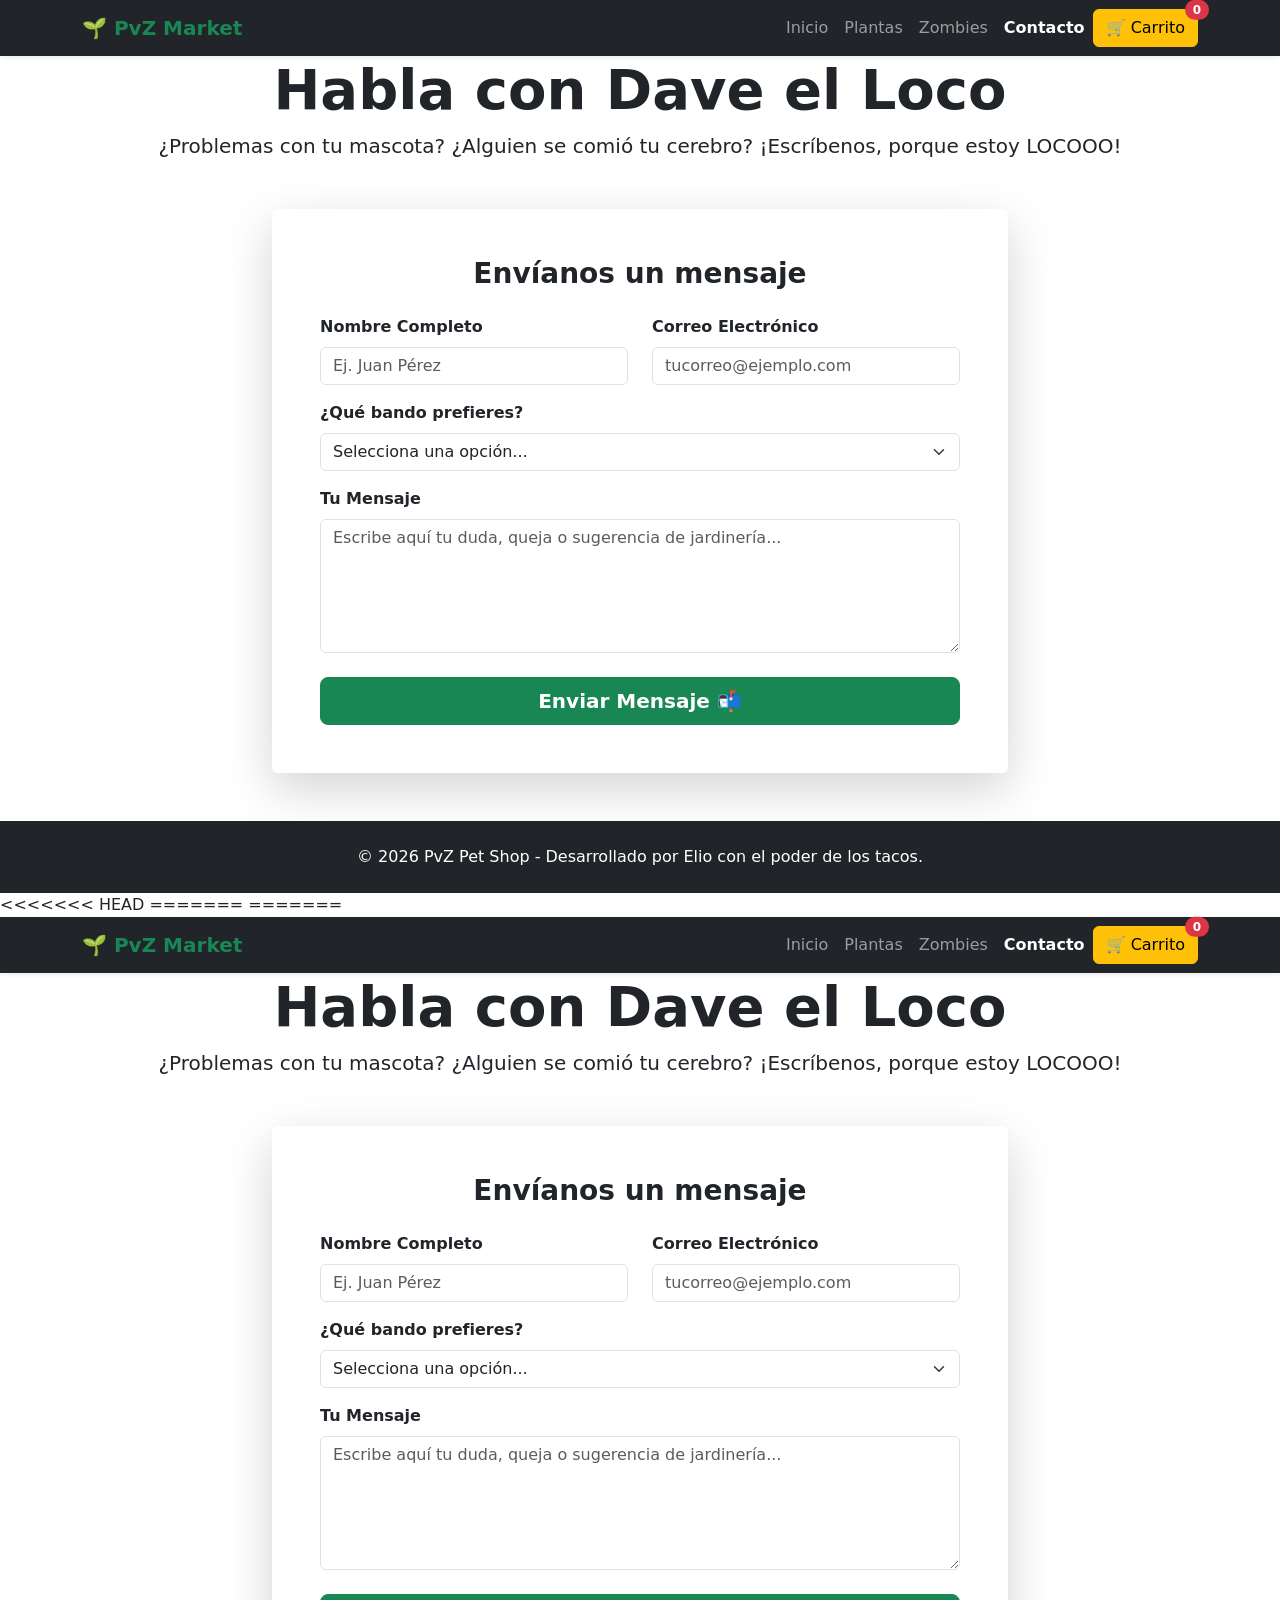
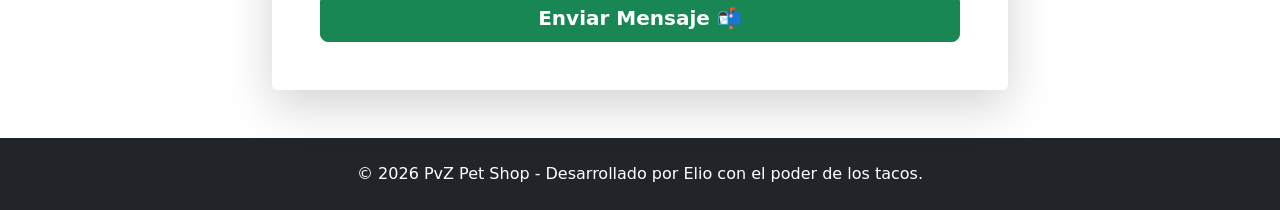
==== contacto.html @ 984ee63a "se realizo un pull" ====
<!DOCTYPE html>
<html lang="es">
<head>
    <meta charset="UTF-8">
    <meta name="viewport" content="width=device-width, initial-scale=1.0">
    <title>Contacto - PvZ Market</title>
    <link href="https://cdn.jsdelivr.net/npm/bootstrap@5.3.0/dist/css/bootstrap.min.css" rel="stylesheet">
     <script src="https://cdn.jsdelivr.net/npm/bootstrap@5.3.0/dist/js/bootstrap.bundle.min.js"></script>
    
</head>
<body>

    <nav class="navbar navbar-expand-lg navbar-dark bg-dark sticky-top shadow-sm">
        <div class="container">
            <a class="navbar-brand fw-bold text-success" href="index.html">🌱 PvZ Market</a>
            <button class="navbar-toggler" type="button" data-bs-toggle="collapse" data-bs-target="#navbarNav">
                <span class="navbar-toggler-icon"></span>
            </button>
            <div class="collapse navbar-collapse" id="navbarNav">
                <ul class="navbar-nav ms-auto align-items-center">
                    <li class="nav-item"><a class="nav-link" href="index.html">Inicio</a></li>
                    <li class="nav-item"><a class="nav-link" href="plantas.html">Plantas</a></li>
                    <li class="nav-item"><a class="nav-link" href="zombies.html">Zombies</a></li>
                    <li class="nav-item"><a class="nav-link active fw-bold" href="contacto.html">Contacto</a></li>
                    <button class="btn btn-warning position-relative" data-bs-toggle="modal"
                            data-bs-target="#cartModal">
                            🛒 Carrito
                            <span id="cart-count"
                                class="position-absolute top-0 start-100 translate-middle badge rounded-pill bg-danger">0</span>
                        </button>
                </ul>
            </div>
        </div>
    </nav>

    <header class="hero-section text-center">
        <div class="container">
            <h1 class="display-4 fw-bold">Habla con Dave el Loco</h1>
            <p class="lead">¿Problemas con tu mascota? ¿Alguien se comió tu cerebro? ¡Escríbenos, porque estoy LOCOOO!</p>
        </div>
    </header>

    <!--Empieza el formulario  -->
    <main class="container my-5">
        <div class="row justify-content-center">
            <div class="col-lg-8 col-md-10">
                <div class="card shadow-lg border-0 contacto-card">
                    <div class="card-body p-5">
                        <h3 class="mb-4 fw-bold text-center text-dark">Envíanos un mensaje</h3>
                        
                        <!--Nombre -->
                        <form action="#" method="POST" id="formMensaje" onsubmit="return validaFormulario()">
                            <div class="row">
                                <div class="col-md-6 mb-3">
                                    <label for="nombre" class="form-label fw-bold">Nombre Completo</label>
                                    <input type="text" class="form-control" id="nombre" placeholder="Ej. Juan Pérez" required>
                                </div>
                                <!--Correo  -->
                                <div class="col-md-6 mb-3">
                                    <label for="email" class="form-label fw-bold">Correo Electrónico</label>
                                    <input type="email" class="form-control" id="email" placeholder="tucorreo@ejemplo.com" required>
                                </div>
                            </div>

                            <!--Bando  -->
                            <div class="mb-3">
                                <label for="bando" class="form-label fw-bold">¿Qué bando prefieres?</label>
                                <select class="form-select" id="bando">
                                    <option value="" selected disabled>Selecciona una opción...</option>
                                    <option value="plantas">Definitivamente Plantas 🌻</option>
                                    <option value="zombies">Soy equipo Zombies 🧟‍♂️</option>
                                    <option value="ambos">Me gustan ambos bandos</option>
                                    <option value="tacos">Invitale a Héctor Tacos y Caguamas 🌮</option>
                                </select>
                            </div>
                            
                            <!--Mensaje  -->
                            <div class="mb-4">
                                <label for="mensaje" class="form-label fw-bold">Tu Mensaje</label>
                                <textarea class="form-control" id="mensaje" rows="5" placeholder="Escribe aquí tu duda, queja o sugerencia de jardinería..." required></textarea>
                            </div>
                            
                            <!--Botton para enviar  -->
                            <div class="d-grid gap-2">
                                <button type="submit" class="btn btn-success btn-lg fw-bold">
                                    Enviar Mensaje 📬
                                </button>
                            </div>
                        </form>
                    </div>
                </div>
            </div>
        </div>
    </main>

    <footer class="bg-dark text-white text-center py-4 mt-5">
        <div class="container">
            <p class="mb-0">© 2026 PvZ Pet Shop - Desarrollado por Elio con el poder de los tacos.</p>
        </div>
    </footer>

   
</body>
<<<<<<< HEAD
</html>
=======
</html>
=======
<!doctype html>
<html lang="es">
  <head>
    <meta charset="UTF-8" />
    <meta name="viewport" content="width=device-width, initial-scale=1.0" />
    <title>Contacto - PvZ Market</title>
    <link
      href="https://cdn.jsdelivr.net/npm/bootstrap@5.3.0/dist/css/bootstrap.min.css"
      rel="stylesheet"
    />
    <script src="https://cdn.jsdelivr.net/npm/bootstrap@5.3.0/dist/js/bootstrap.bundle.min.js"></script>
  </head>
  <body>
    <nav
      class="navbar navbar-expand-lg navbar-dark bg-dark sticky-top shadow-sm"
    >
      <div class="container">
        <a class="navbar-brand fw-bold text-success" href="index.html"
          >🌱 PvZ Market</a
        >
        <button
          class="navbar-toggler"
          type="button"
          data-bs-toggle="collapse"
          data-bs-target="#navbarNav"
        >
          <span class="navbar-toggler-icon"></span>
        </button>
        <div class="collapse navbar-collapse" id="navbarNav">
          <ul class="navbar-nav ms-auto align-items-center">
            <li class="nav-item">
              <a class="nav-link" href="index.html">Inicio</a>
            </li>
            <li class="nav-item">
              <a class="nav-link" href="plantas.html">Plantas</a>
            </li>
            <li class="nav-item">
              <a class="nav-link" href="zombies.html">Zombies</a>
            </li>
            <li class="nav-item">
              <a class="nav-link active fw-bold" href="contacto.html"
                >Contacto</a
              >
            </li>
            <button
              class="btn btn-warning position-relative"
              data-bs-toggle="modal"
              data-bs-target="#cartModal"
            >
              🛒 Carrito
              <span
                id="cart-count"
                class="position-absolute top-0 start-100 translate-middle badge rounded-pill bg-danger"
                >0</span
              >
            </button>
          </ul>
        </div>
      </div>
    </nav>

    <header class="hero-section text-center">
      <div class="container">
        <h1 class="display-4 fw-bold">Habla con Dave el Loco</h1>
        <p class="lead">
          ¿Problemas con tu mascota? ¿Alguien se comió tu cerebro? ¡Escríbenos,
          porque estoy LOCOOO!
        </p>
      </div>
    </header>

    <main class="container my-5">
      <div class="row justify-content-center">
        <div class="col-lg-8 col-md-10">
          <div class="card shadow-lg border-0 contacto-card">
            <div class="card-body p-5">
              <h3 class="mb-4 fw-bold text-center text-dark">
                Envíanos un mensaje
              </h3>

              <form action="#" method="POST">
                <div class="row">
                  <div class="col-md-6 mb-3">
                    <label for="nombre" class="form-label fw-bold"
                      >Nombre Completo</label
                    >
                    <input
                      type="text"
                      class="form-control"
                      id="nombre"
                      placeholder="Ej. Juan Pérez"
                      required
                    />
                  </div>

                  <div class="col-md-6 mb-3">
                    <label for="email" class="form-label fw-bold"
                      >Correo Electrónico</label
                    >
                    <input
                      type="email"
                      class="form-control"
                      id="email"
                      placeholder="tucorreo@ejemplo.com"
                      required
                    />
                  </div>
                </div>

                <div class="mb-3">
                  <label for="bando" class="form-label fw-bold"
                    >¿Qué bando prefieres?</label
                  >
                  <select class="form-select" id="bando">
                    <option value="" selected disabled>
                      Selecciona una opción...
                    </option>
                    <option value="plantas">Definitivamente Plantas 🌻</option>
                    <option value="zombies">Soy equipo Zombies 🧟‍♂️</option>
                    <option value="ambos">Me gustan ambos bandos</option>
                    <option value="tacos">
                      Invitale a Héctor Tacos y Caguamas 🌮
                    </option>
                  </select>
                </div>

                <div class="mb-4">
                  <label for="mensaje" class="form-label fw-bold"
                    >Tu Mensaje</label
                  >
                  <textarea
                    class="form-control"
                    id="mensaje"
                    rows="5"
                    placeholder="Escribe aquí tu duda, queja o sugerencia de jardinería..."
                    required
                  ></textarea>
                </div>

                <div class="d-grid gap-2">
                  <button type="submit" class="btn btn-success btn-lg fw-bold">
                    Enviar Mensaje 📬
                  </button>
                </div>
              </form>
            </div>
          </div>
        </div>
      </div>
    </main>

    <footer class="bg-dark text-white text-center py-4 mt-5">
      <div class="container">
        <p class="mb-0">
          © 2026 PvZ Pet Shop - Desarrollado por Elio con el poder de los tacos.
        </p>
      </div>
    </footer>
  </body>
</html>
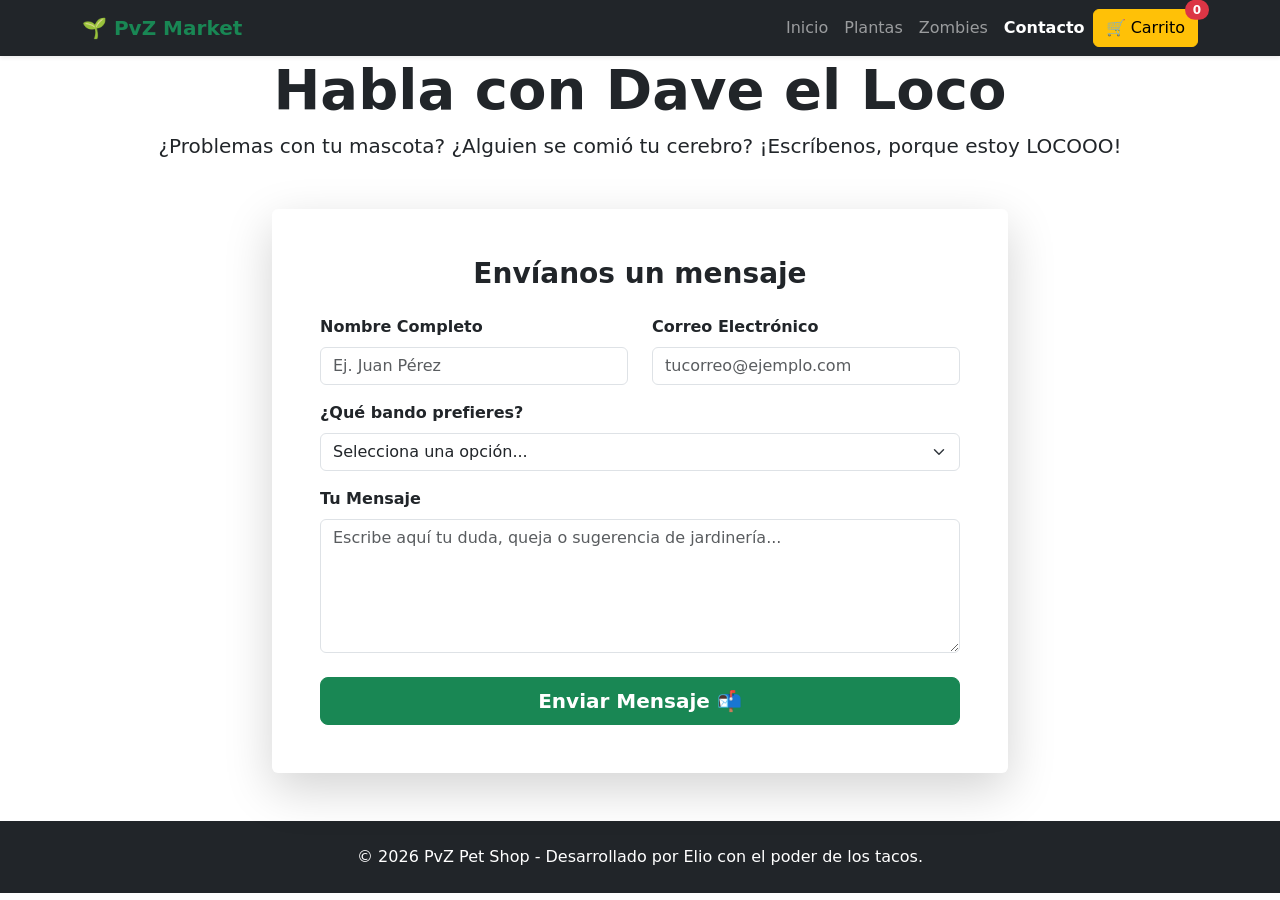
==== commit c9e8a7f8: "Se agregaron imagenes de zombies en zombbies domesticos y en la venta de zombies" ====
--- a/contacto.html
+++ b/contacto.html
@@ -49,7 +49,7 @@
                         <h3 class="mb-4 fw-bold text-center text-dark">Envíanos un mensaje</h3>
                         
                         <!--Nombre -->
-                        <form action="#" method="POST" id="formMensaje" onsubmit="return validaFormulario()">
+                        <form action="#" method="POST" id="formMensaje " onsubmit="return validaFormulario()">
                             <div class="row">
                                 <div class="col-md-6 mb-3">
                                     <label for="nombre" class="form-label fw-bold">Nombre Completo</label>
@@ -101,168 +101,4 @@
 
    
 </body>
-<<<<<<< HEAD
-</html>
-=======
-</html>
-=======
-<!doctype html>
-<html lang="es">
-  <head>
-    <meta charset="UTF-8" />
-    <meta name="viewport" content="width=device-width, initial-scale=1.0" />
-    <title>Contacto - PvZ Market</title>
-    <link
-      href="https://cdn.jsdelivr.net/npm/bootstrap@5.3.0/dist/css/bootstrap.min.css"
-      rel="stylesheet"
-    />
-    <script src="https://cdn.jsdelivr.net/npm/bootstrap@5.3.0/dist/js/bootstrap.bundle.min.js"></script>
-  </head>
-  <body>
-    <nav
-      class="navbar navbar-expand-lg navbar-dark bg-dark sticky-top shadow-sm"
-    >
-      <div class="container">
-        <a class="navbar-brand fw-bold text-success" href="index.html"
-          >🌱 PvZ Market</a
-        >
-        <button
-          class="navbar-toggler"
-          type="button"
-          data-bs-toggle="collapse"
-          data-bs-target="#navbarNav"
-        >
-          <span class="navbar-toggler-icon"></span>
-        </button>
-        <div class="collapse navbar-collapse" id="navbarNav">
-          <ul class="navbar-nav ms-auto align-items-center">
-            <li class="nav-item">
-              <a class="nav-link" href="index.html">Inicio</a>
-            </li>
-            <li class="nav-item">
-              <a class="nav-link" href="plantas.html">Plantas</a>
-            </li>
-            <li class="nav-item">
-              <a class="nav-link" href="zombies.html">Zombies</a>
-            </li>
-            <li class="nav-item">
-              <a class="nav-link active fw-bold" href="contacto.html"
-                >Contacto</a
-              >
-            </li>
-            <button
-              class="btn btn-warning position-relative"
-              data-bs-toggle="modal"
-              data-bs-target="#cartModal"
-            >
-              🛒 Carrito
-              <span
-                id="cart-count"
-                class="position-absolute top-0 start-100 translate-middle badge rounded-pill bg-danger"
-                >0</span
-              >
-            </button>
-          </ul>
-        </div>
-      </div>
-    </nav>
 
-    <header class="hero-section text-center">
-      <div class="container">
-        <h1 class="display-4 fw-bold">Habla con Dave el Loco</h1>
-        <p class="lead">
-          ¿Problemas con tu mascota? ¿Alguien se comió tu cerebro? ¡Escríbenos,
-          porque estoy LOCOOO!
-        </p>
-      </div>
-    </header>
-
-    <main class="container my-5">
-      <div class="row justify-content-center">
-        <div class="col-lg-8 col-md-10">
-          <div class="card shadow-lg border-0 contacto-card">
-            <div class="card-body p-5">
-              <h3 class="mb-4 fw-bold text-center text-dark">
-                Envíanos un mensaje
-              </h3>
-
-              <form action="#" method="POST">
-                <div class="row">
-                  <div class="col-md-6 mb-3">
-                    <label for="nombre" class="form-label fw-bold"
-                      >Nombre Completo</label
-                    >
-                    <input
-                      type="text"
-                      class="form-control"
-                      id="nombre"
-                      placeholder="Ej. Juan Pérez"
-                      required
-                    />
-                  </div>
-
-                  <div class="col-md-6 mb-3">
-                    <label for="email" class="form-label fw-bold"
-                      >Correo Electrónico</label
-                    >
-                    <input
-                      type="email"
-                      class="form-control"
-                      id="email"
-                      placeholder="tucorreo@ejemplo.com"
-                      required
-                    />
-                  </div>
-                </div>
-
-                <div class="mb-3">
-                  <label for="bando" class="form-label fw-bold"
-                    >¿Qué bando prefieres?</label
-                  >
-                  <select class="form-select" id="bando">
-                    <option value="" selected disabled>
-                      Selecciona una opción...
-                    </option>
-                    <option value="plantas">Definitivamente Plantas 🌻</option>
-                    <option value="zombies">Soy equipo Zombies 🧟‍♂️</option>
-                    <option value="ambos">Me gustan ambos bandos</option>
-                    <option value="tacos">
-                      Invitale a Héctor Tacos y Caguamas 🌮
-                    </option>
-                  </select>
-                </div>
-
-                <div class="mb-4">
-                  <label for="mensaje" class="form-label fw-bold"
-                    >Tu Mensaje</label
-                  >
-                  <textarea
-                    class="form-control"
-                    id="mensaje"
-                    rows="5"
-                    placeholder="Escribe aquí tu duda, queja o sugerencia de jardinería..."
-                    required
-                  ></textarea>
-                </div>
-
-                <div class="d-grid gap-2">
-                  <button type="submit" class="btn btn-success btn-lg fw-bold">
-                    Enviar Mensaje 📬
-                  </button>
-                </div>
-              </form>
-            </div>
-          </div>
-        </div>
-      </div>
-    </main>
-
-    <footer class="bg-dark text-white text-center py-4 mt-5">
-      <div class="container">
-        <p class="mb-0">
-          © 2026 PvZ Pet Shop - Desarrollado por Elio con el poder de los tacos.
-        </p>
-      </div>
-    </footer>
-  </body>
-</html>
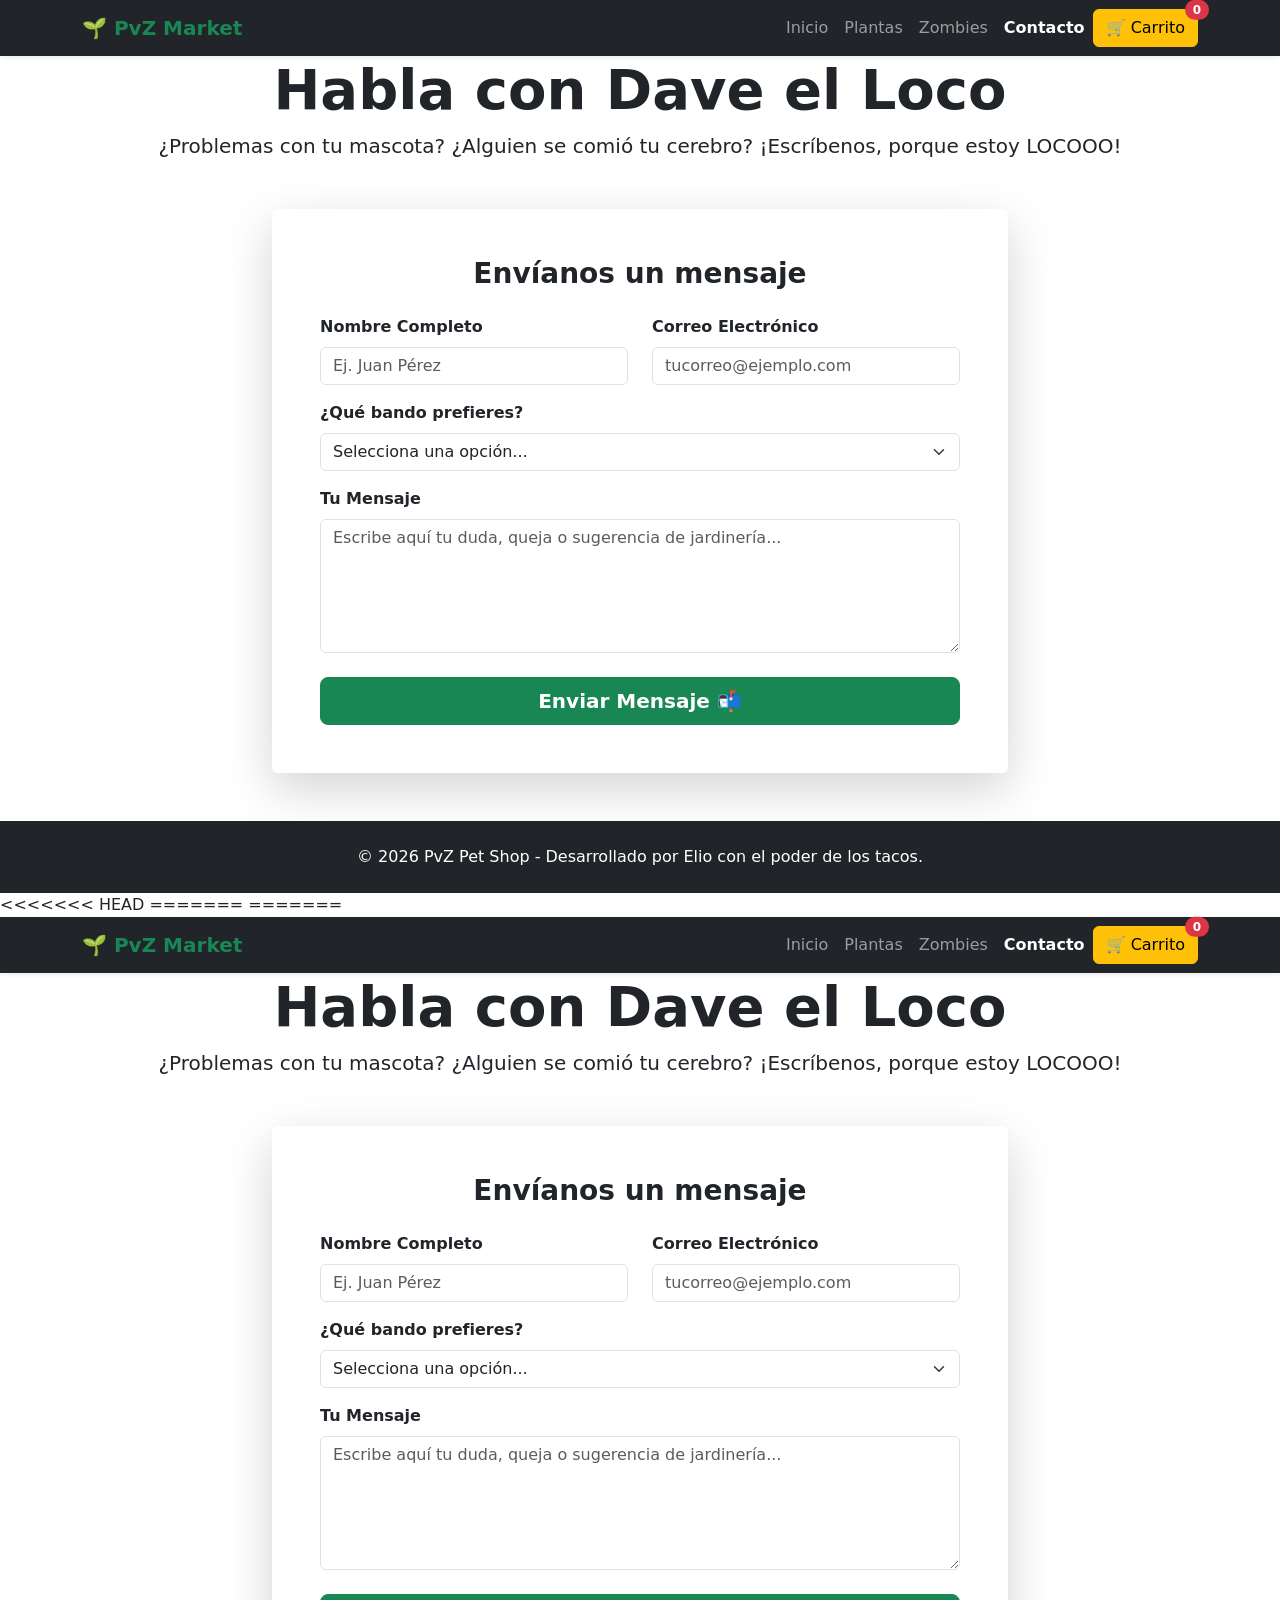
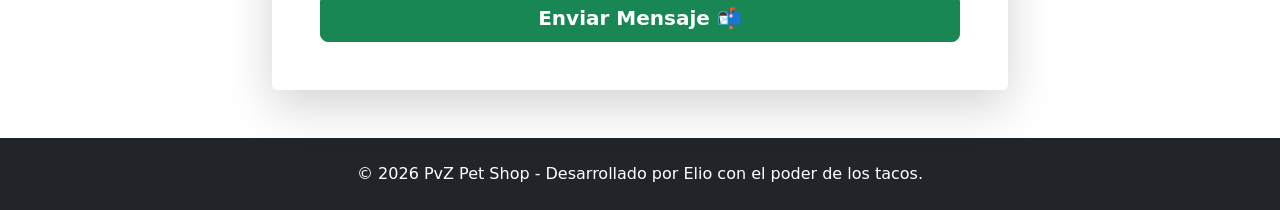
==== commit c34f7b45: "Se realizo la adaptacion para que los metodos se apliquen tanto en plantas como en zombis y se puso " ====
--- a/contacto.html
+++ b/contacto.html
@@ -49,7 +49,7 @@
                         <h3 class="mb-4 fw-bold text-center text-dark">Envíanos un mensaje</h3>
                         
                         <!--Nombre -->
-                        <form action="#" method="POST" id="formMensaje " onsubmit="return validaFormulario()">
+                        <form action="#" method="POST" id="formMensaje" onsubmit="return validaFormulario()">
                             <div class="row">
                                 <div class="col-md-6 mb-3">
                                     <label for="nombre" class="form-label fw-bold">Nombre Completo</label>
@@ -101,4 +101,170 @@
 
    
 </body>
-
+<<<<<<< HEAD
+</html>
+=======
+</html>
+=======
+<!doctype html>
+<html lang="es">
+  <head>
+    <meta charset="UTF-8" />
+    <meta name="viewport" content="width=device-width, initial-scale=1.0" />
+    <title>Contacto - PvZ Market</title>
+    <link
+      href="https://cdn.jsdelivr.net/npm/bootstrap@5.3.0/dist/css/bootstrap.min.css"
+      rel="stylesheet"
+    />
+    <script src="https://cdn.jsdelivr.net/npm/bootstrap@5.3.0/dist/js/bootstrap.bundle.min.js"></script>
+  </head>
+  <body>
+    <nav
+      class="navbar navbar-expand-lg navbar-dark bg-dark sticky-top shadow-sm"
+    >
+      <div class="container">
+        <a class="navbar-brand fw-bold text-success" href="index.html"
+          >🌱 PvZ Market</a
+        >
+        <button
+          class="navbar-toggler"
+          type="button"
+          data-bs-toggle="collapse"
+          data-bs-target="#navbarNav"
+        >
+          <span class="navbar-toggler-icon"></span>
+        </button>
+        <div class="collapse navbar-collapse" id="navbarNav">
+          <ul class="navbar-nav ms-auto align-items-center">
+            <li class="nav-item">
+              <a class="nav-link" href="index.html">Inicio</a>
+            </li>
+            <li class="nav-item">
+              <a class="nav-link" href="plantas.html">Plantas</a>
+            </li>
+            <li class="nav-item">
+              <a class="nav-link" href="zombies.html">Zombies</a>
+            </li>
+            <li class="nav-item">
+              <a class="nav-link active fw-bold" href="contacto.html"
+                >Contacto</a
+              >
+            </li>
+            <button
+              class="btn btn-warning position-relative"
+              data-bs-toggle="modal"
+              data-bs-target="#cartModal"
+            >
+              🛒 Carrito
+              <span
+                id="cart-count"
+                class="position-absolute top-0 start-100 translate-middle badge rounded-pill bg-danger"
+                >0</span
+              >
+            </button>
+          </ul>
+        </div>
+      </div>
+    </nav>
+
+    <header class="hero-section text-center">
+      <div class="container">
+        <h1 class="display-4 fw-bold">Habla con Dave el Loco</h1>
+        <p class="lead">
+          ¿Problemas con tu mascota? ¿Alguien se comió tu cerebro? ¡Escríbenos,
+          porque estoy LOCOOO!
+        </p>
+      </div>
+    </header>
+
+    <main class="container my-5">
+      <div class="row justify-content-center">
+        <div class="col-lg-8 col-md-10">
+          <div class="card shadow-lg border-0 contacto-card">
+            <div class="card-body p-5">
+              <h3 class="mb-4 fw-bold text-center text-dark">
+                Envíanos un mensaje
+              </h3>
+
+              <form action="#" method="POST">
+                <div class="row">
+                  <div class="col-md-6 mb-3">
+                    <label for="nombre" class="form-label fw-bold"
+                      >Nombre Completo</label
+                    >
+                    <input
+                      type="text"
+                      class="form-control"
+                      id="nombre"
+                      placeholder="Ej. Juan Pérez"
+                      required
+                    />
+                  </div>
+
+                  <div class="col-md-6 mb-3">
+                    <label for="email" class="form-label fw-bold"
+                      >Correo Electrónico</label
+                    >
+                    <input
+                      type="email"
+                      class="form-control"
+                      id="email"
+                      placeholder="tucorreo@ejemplo.com"
+                      required
+                    />
+                  </div>
+                </div>
+
+                <div class="mb-3">
+                  <label for="bando" class="form-label fw-bold"
+                    >¿Qué bando prefieres?</label
+                  >
+                  <select class="form-select" id="bando">
+                    <option value="" selected disabled>
+                      Selecciona una opción...
+                    </option>
+                    <option value="plantas">Definitivamente Plantas 🌻</option>
+                    <option value="zombies">Soy equipo Zombies 🧟‍♂️</option>
+                    <option value="ambos">Me gustan ambos bandos</option>
+                    <option value="tacos">
+                      Invitale a Héctor Tacos y Caguamas 🌮
+                    </option>
+                  </select>
+                </div>
+
+                <div class="mb-4">
+                  <label for="mensaje" class="form-label fw-bold"
+                    >Tu Mensaje</label
+                  >
+                  <textarea
+                    class="form-control"
+                    id="mensaje"
+                    rows="5"
+                    placeholder="Escribe aquí tu duda, queja o sugerencia de jardinería..."
+                    required
+                  ></textarea>
+                </div>
+
+                <div class="d-grid gap-2">
+                  <button type="submit" class="btn btn-success btn-lg fw-bold">
+                    Enviar Mensaje 📬
+                  </button>
+                </div>
+              </form>
+            </div>
+          </div>
+        </div>
+      </div>
+    </main>
+
+    <footer class="bg-dark text-white text-center py-4 mt-5">
+      <div class="container">
+        <p class="mb-0">
+          © 2026 PvZ Pet Shop - Desarrollado por Elio con el poder de los tacos.
+        </p>
+      </div>
+    </footer>
+        <script src="js/cart.js"></script>
+    <script src="js/main.js"></script>
+  </body>
+</html>
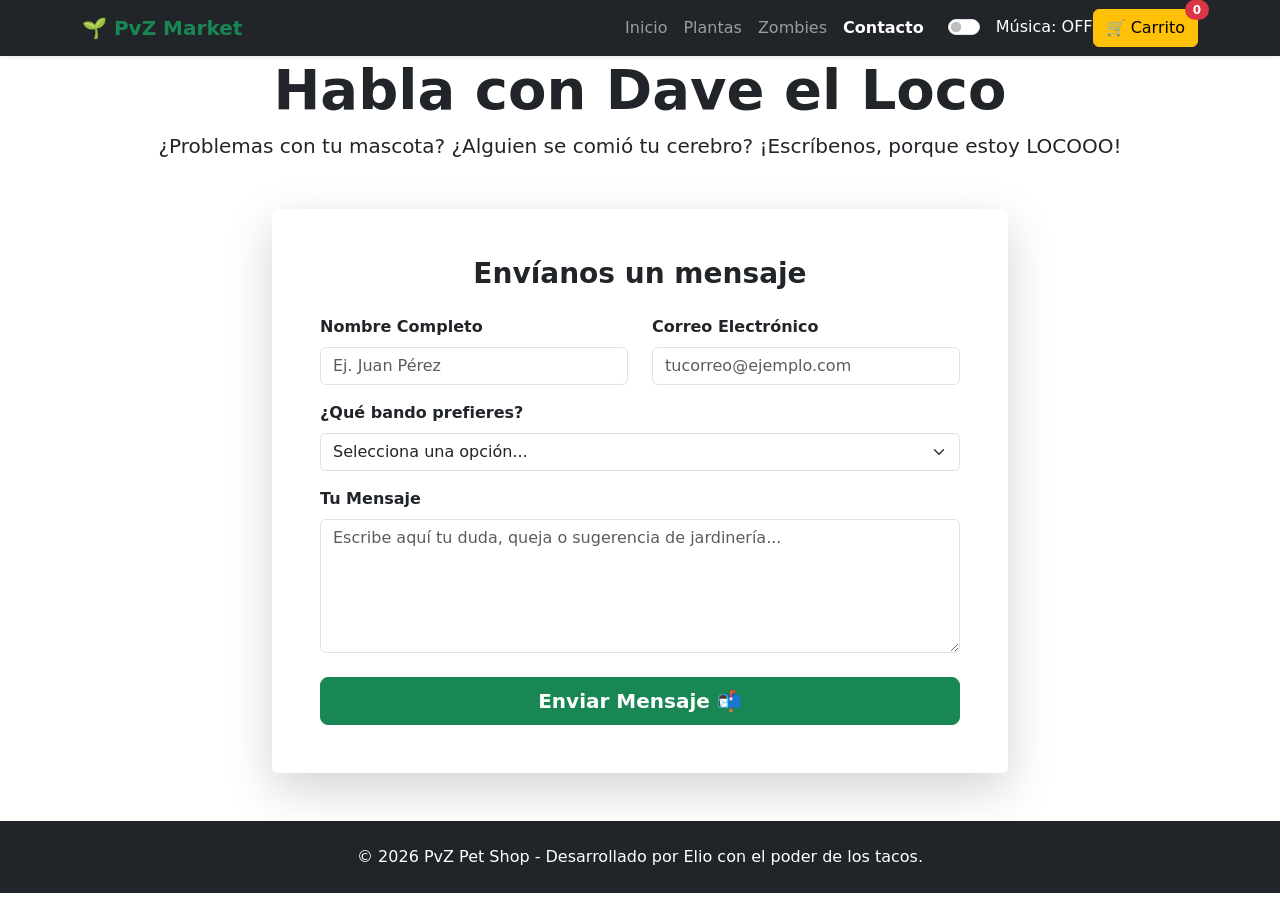
==== commit 5213ed59: "Se corrigieron errores" ====
--- a/contacto.html
+++ b/contacto.html
@@ -5,7 +5,7 @@
     <meta name="viewport" content="width=device-width, initial-scale=1.0">
     <title>Contacto - PvZ Market</title>
     <link href="https://cdn.jsdelivr.net/npm/bootstrap@5.3.0/dist/css/bootstrap.min.css" rel="stylesheet">
-     <script src="https://cdn.jsdelivr.net/npm/bootstrap@5.3.0/dist/js/bootstrap.bundle.min.js"></script>
+    <script src="https://cdn.jsdelivr.net/npm/bootstrap@5.3.0/dist/js/bootstrap.bundle.min.js"></script>
     
 </head>
 <body>
@@ -22,6 +22,28 @@
                     <li class="nav-item"><a class="nav-link" href="plantas.html">Plantas</a></li>
                     <li class="nav-item"><a class="nav-link" href="zombies.html">Zombies</a></li>
                     <li class="nav-item"><a class="nav-link active fw-bold" href="contacto.html">Contacto</a></li>
+                    <li class="nav-item">
+                    <audio
+                      id="bg-music"
+                      src="audio/Plants vs. Zombies (Main Theme).mp3"
+                      loop
+                    ></audio>
+                    <div class="form-check form-switch text-white ms-3">
+                      <input
+                        class="form-check-input"
+                        type="checkbox"
+                        role="switch"
+                        id="musicToggle"
+                      />
+                      <label
+                        class="form-check-label ms-2"
+                        for="musicToggle"
+                        id="musicLabel"
+                      >
+                        Música: OFF
+                      </label>
+                    </div>
+                  </li>
                     <button class="btn btn-warning position-relative" data-bs-toggle="modal"
                             data-bs-target="#cartModal">
                             🛒 Carrito
@@ -99,172 +121,6 @@
         </div>
     </footer>
 
-   
+    <script src="js/main.js"></script>
 </body>
-<<<<<<< HEAD
-</html>
-=======
-</html>
-=======
-<!doctype html>
-<html lang="es">
-  <head>
-    <meta charset="UTF-8" />
-    <meta name="viewport" content="width=device-width, initial-scale=1.0" />
-    <title>Contacto - PvZ Market</title>
-    <link
-      href="https://cdn.jsdelivr.net/npm/bootstrap@5.3.0/dist/css/bootstrap.min.css"
-      rel="stylesheet"
-    />
-    <script src="https://cdn.jsdelivr.net/npm/bootstrap@5.3.0/dist/js/bootstrap.bundle.min.js"></script>
-  </head>
-  <body>
-    <nav
-      class="navbar navbar-expand-lg navbar-dark bg-dark sticky-top shadow-sm"
-    >
-      <div class="container">
-        <a class="navbar-brand fw-bold text-success" href="index.html"
-          >🌱 PvZ Market</a
-        >
-        <button
-          class="navbar-toggler"
-          type="button"
-          data-bs-toggle="collapse"
-          data-bs-target="#navbarNav"
-        >
-          <span class="navbar-toggler-icon"></span>
-        </button>
-        <div class="collapse navbar-collapse" id="navbarNav">
-          <ul class="navbar-nav ms-auto align-items-center">
-            <li class="nav-item">
-              <a class="nav-link" href="index.html">Inicio</a>
-            </li>
-            <li class="nav-item">
-              <a class="nav-link" href="plantas.html">Plantas</a>
-            </li>
-            <li class="nav-item">
-              <a class="nav-link" href="zombies.html">Zombies</a>
-            </li>
-            <li class="nav-item">
-              <a class="nav-link active fw-bold" href="contacto.html"
-                >Contacto</a
-              >
-            </li>
-            <button
-              class="btn btn-warning position-relative"
-              data-bs-toggle="modal"
-              data-bs-target="#cartModal"
-            >
-              🛒 Carrito
-              <span
-                id="cart-count"
-                class="position-absolute top-0 start-100 translate-middle badge rounded-pill bg-danger"
-                >0</span
-              >
-            </button>
-          </ul>
-        </div>
-      </div>
-    </nav>
-
-    <header class="hero-section text-center">
-      <div class="container">
-        <h1 class="display-4 fw-bold">Habla con Dave el Loco</h1>
-        <p class="lead">
-          ¿Problemas con tu mascota? ¿Alguien se comió tu cerebro? ¡Escríbenos,
-          porque estoy LOCOOO!
-        </p>
-      </div>
-    </header>
-
-    <main class="container my-5">
-      <div class="row justify-content-center">
-        <div class="col-lg-8 col-md-10">
-          <div class="card shadow-lg border-0 contacto-card">
-            <div class="card-body p-5">
-              <h3 class="mb-4 fw-bold text-center text-dark">
-                Envíanos un mensaje
-              </h3>
-
-              <form action="#" method="POST">
-                <div class="row">
-                  <div class="col-md-6 mb-3">
-                    <label for="nombre" class="form-label fw-bold"
-                      >Nombre Completo</label
-                    >
-                    <input
-                      type="text"
-                      class="form-control"
-                      id="nombre"
-                      placeholder="Ej. Juan Pérez"
-                      required
-                    />
-                  </div>
-
-                  <div class="col-md-6 mb-3">
-                    <label for="email" class="form-label fw-bold"
-                      >Correo Electrónico</label
-                    >
-                    <input
-                      type="email"
-                      class="form-control"
-                      id="email"
-                      placeholder="tucorreo@ejemplo.com"
-                      required
-                    />
-                  </div>
-                </div>
-
-                <div class="mb-3">
-                  <label for="bando" class="form-label fw-bold"
-                    >¿Qué bando prefieres?</label
-                  >
-                  <select class="form-select" id="bando">
-                    <option value="" selected disabled>
-                      Selecciona una opción...
-                    </option>
-                    <option value="plantas">Definitivamente Plantas 🌻</option>
-                    <option value="zombies">Soy equipo Zombies 🧟‍♂️</option>
-                    <option value="ambos">Me gustan ambos bandos</option>
-                    <option value="tacos">
-                      Invitale a Héctor Tacos y Caguamas 🌮
-                    </option>
-                  </select>
-                </div>
-
-                <div class="mb-4">
-                  <label for="mensaje" class="form-label fw-bold"
-                    >Tu Mensaje</label
-                  >
-                  <textarea
-                    class="form-control"
-                    id="mensaje"
-                    rows="5"
-                    placeholder="Escribe aquí tu duda, queja o sugerencia de jardinería..."
-                    required
-                  ></textarea>
-                </div>
-
-                <div class="d-grid gap-2">
-                  <button type="submit" class="btn btn-success btn-lg fw-bold">
-                    Enviar Mensaje 📬
-                  </button>
-                </div>
-              </form>
-            </div>
-          </div>
-        </div>
-      </div>
-    </main>
-
-    <footer class="bg-dark text-white text-center py-4 mt-5">
-      <div class="container">
-        <p class="mb-0">
-          © 2026 PvZ Pet Shop - Desarrollado por Elio con el poder de los tacos.
-        </p>
-      </div>
-    </footer>
-        <script src="js/cart.js"></script>
-    <script src="js/main.js"></script>
-  </body>
-</html>
+</html>
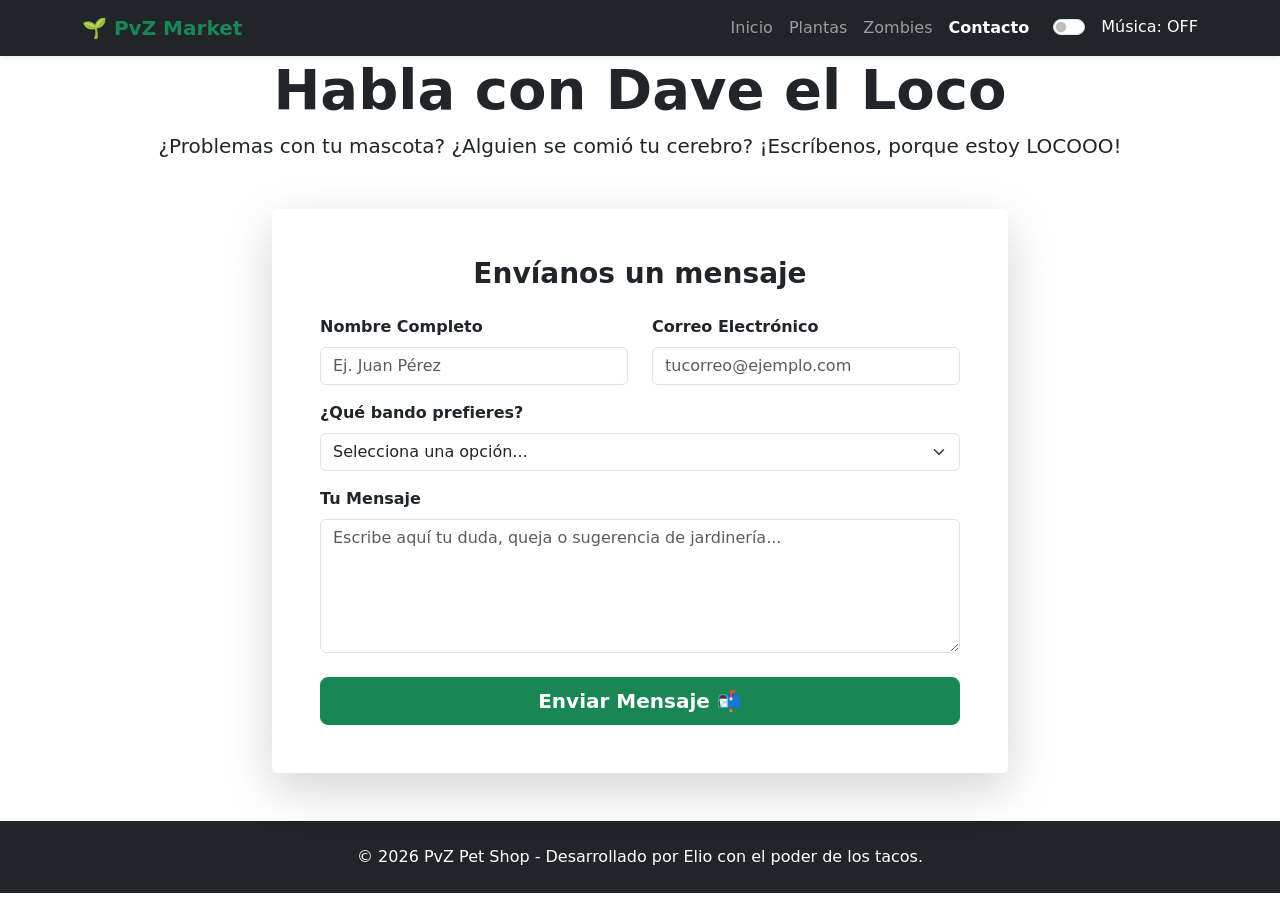
==== commit ebb4e9da: "Se corrigieron mas errores y se agrego el delete en el carrito" ====
--- a/contacto.html
+++ b/contacto.html
@@ -44,12 +44,6 @@
                       </label>
                     </div>
                   </li>
-                    <button class="btn btn-warning position-relative" data-bs-toggle="modal"
-                            data-bs-target="#cartModal">
-                            🛒 Carrito
-                            <span id="cart-count"
-                                class="position-absolute top-0 start-100 translate-middle badge rounded-pill bg-danger">0</span>
-                        </button>
                 </ul>
             </div>
         </div>
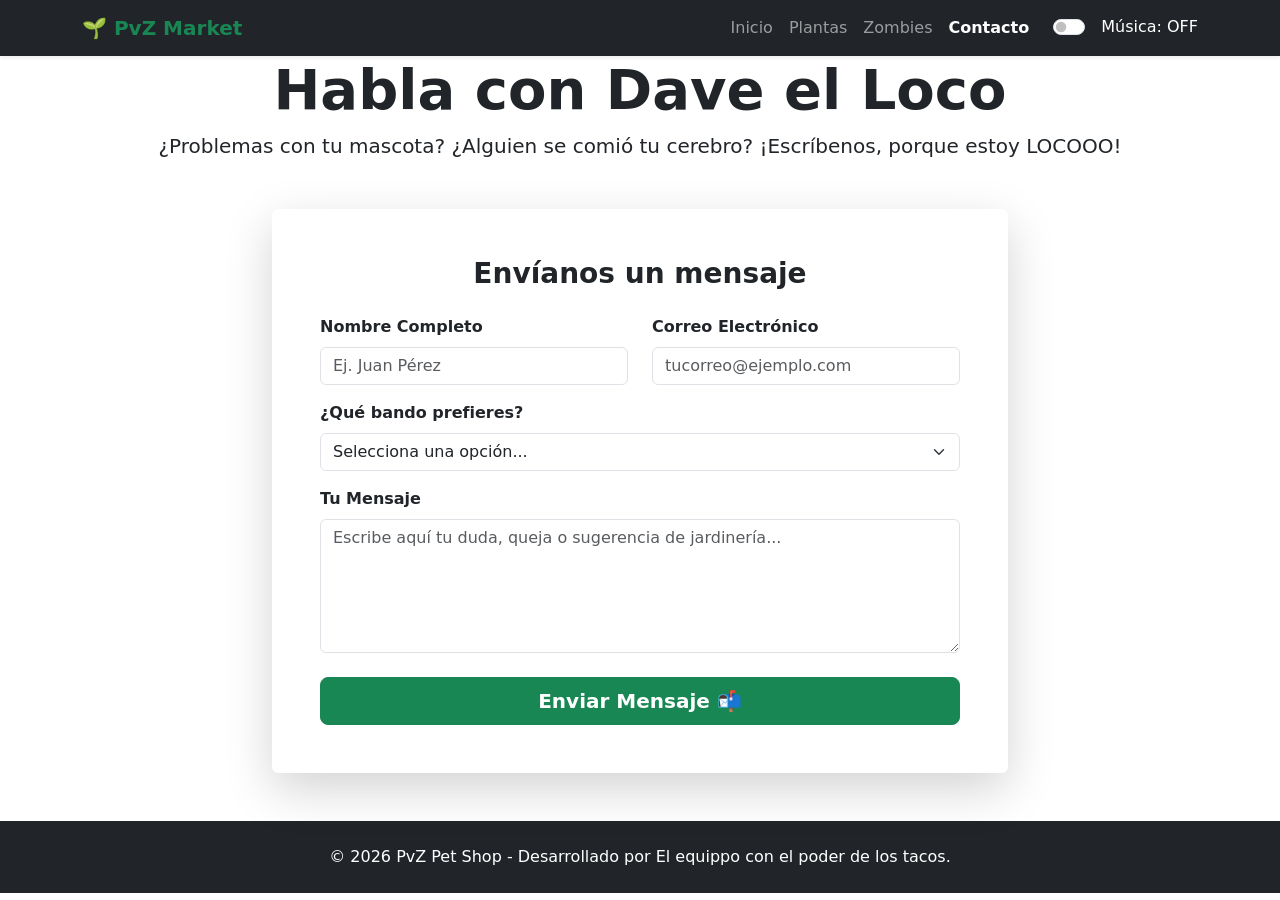
==== commit 9d23c166: "Update contacto.html" ====
--- a/contacto.html
+++ b/contacto.html
@@ -111,10 +111,10 @@
 
     <footer class="bg-dark text-white text-center py-4 mt-5">
         <div class="container">
-            <p class="mb-0">© 2026 PvZ Pet Shop - Desarrollado por Elio con el poder de los tacos.</p>
+            <p class="mb-0">© 2026 PvZ Pet Shop - Desarrollado por El equippo con el poder de los tacos.</p>
         </div>
     </footer>
 
     <script src="js/main.js"></script>
 </body>
-</html>+</html>
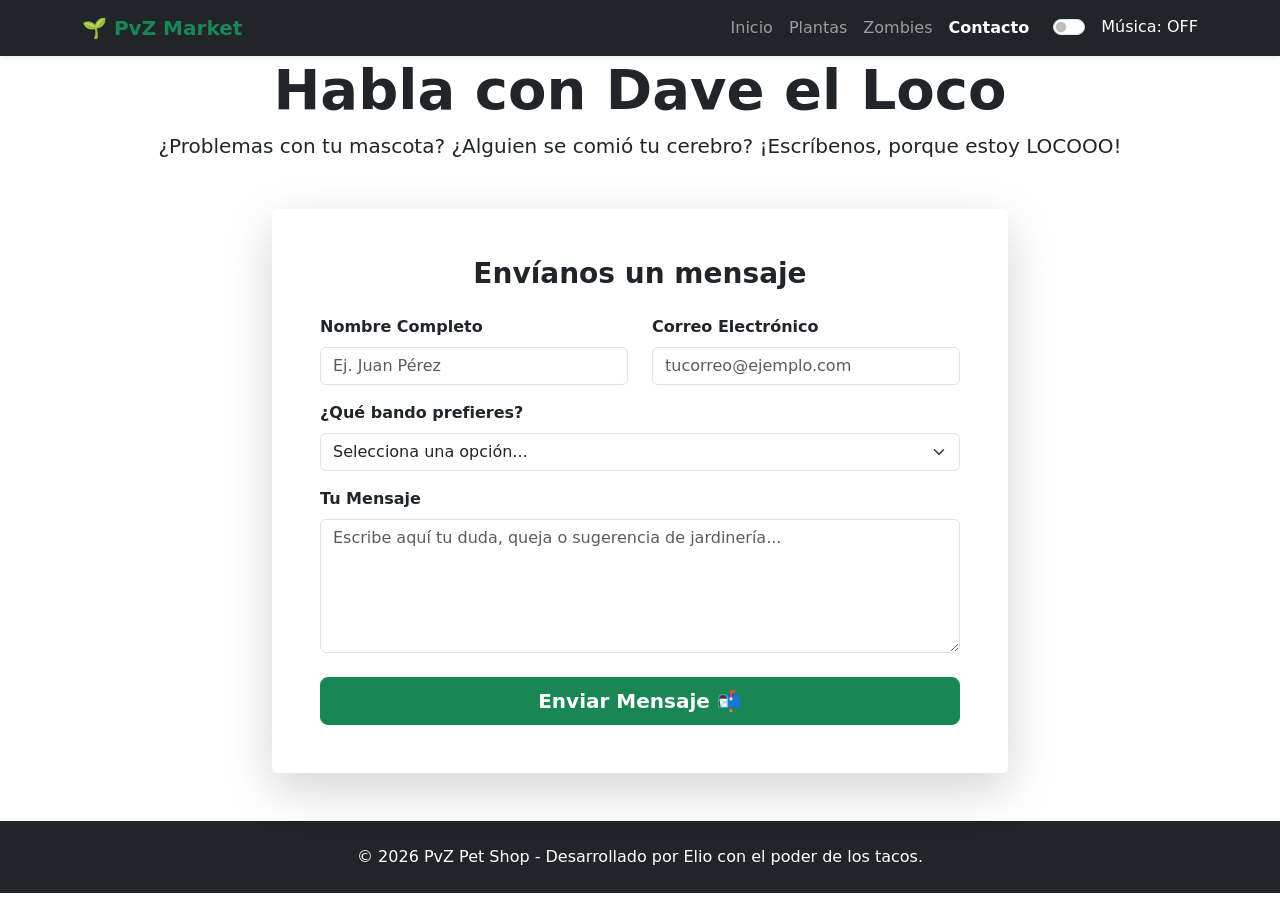
==== commit 2104fe84: "Fusión de la tienda completada" ====
--- a/contacto.html
+++ b/contacto.html
@@ -111,10 +111,9 @@
 
     <footer class="bg-dark text-white text-center py-4 mt-5">
         <div class="container">
-            <p class="mb-0">© 2026 PvZ Pet Shop - Desarrollado por El equippo con el poder de los tacos.</p>
+            <p class="mb-0">© 2026 PvZ Pet Shop - Desarrollado por Elio con el poder de los tacos.</p>
         </div>
     </footer>
 
     <script src="js/main.js"></script>
 </body>
-</html>
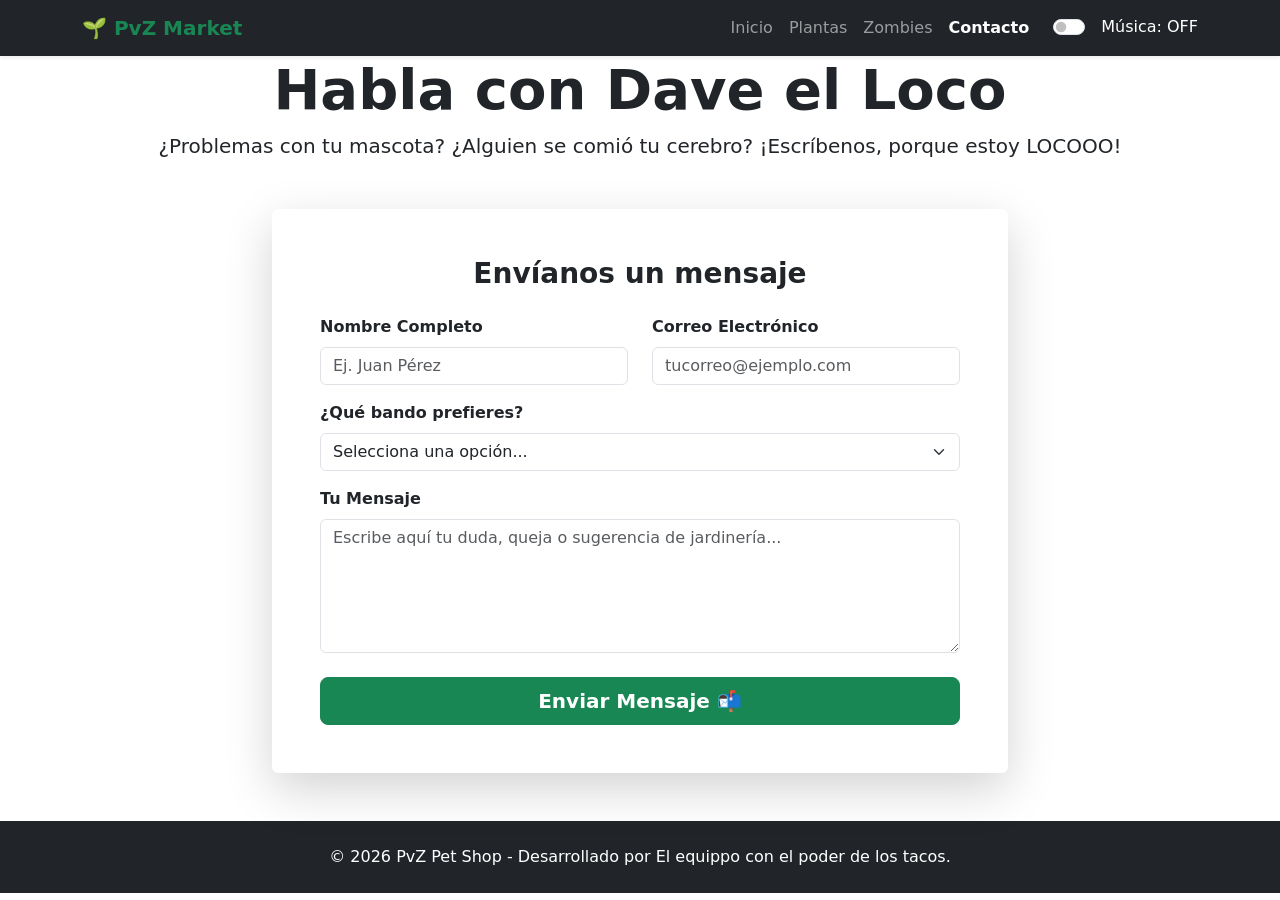
==== commit 8fd720b3: "Sincronización final de la tienda" ====
--- a/contacto.html
+++ b/contacto.html
@@ -111,7 +111,7 @@
 
     <footer class="bg-dark text-white text-center py-4 mt-5">
         <div class="container">
-            <p class="mb-0">© 2026 PvZ Pet Shop - Desarrollado por Elio con el poder de los tacos.</p>
+            <p class="mb-0">© 2026 PvZ Pet Shop - Desarrollado por El equippo con el poder de los tacos.</p>
         </div>
     </footer>
 
